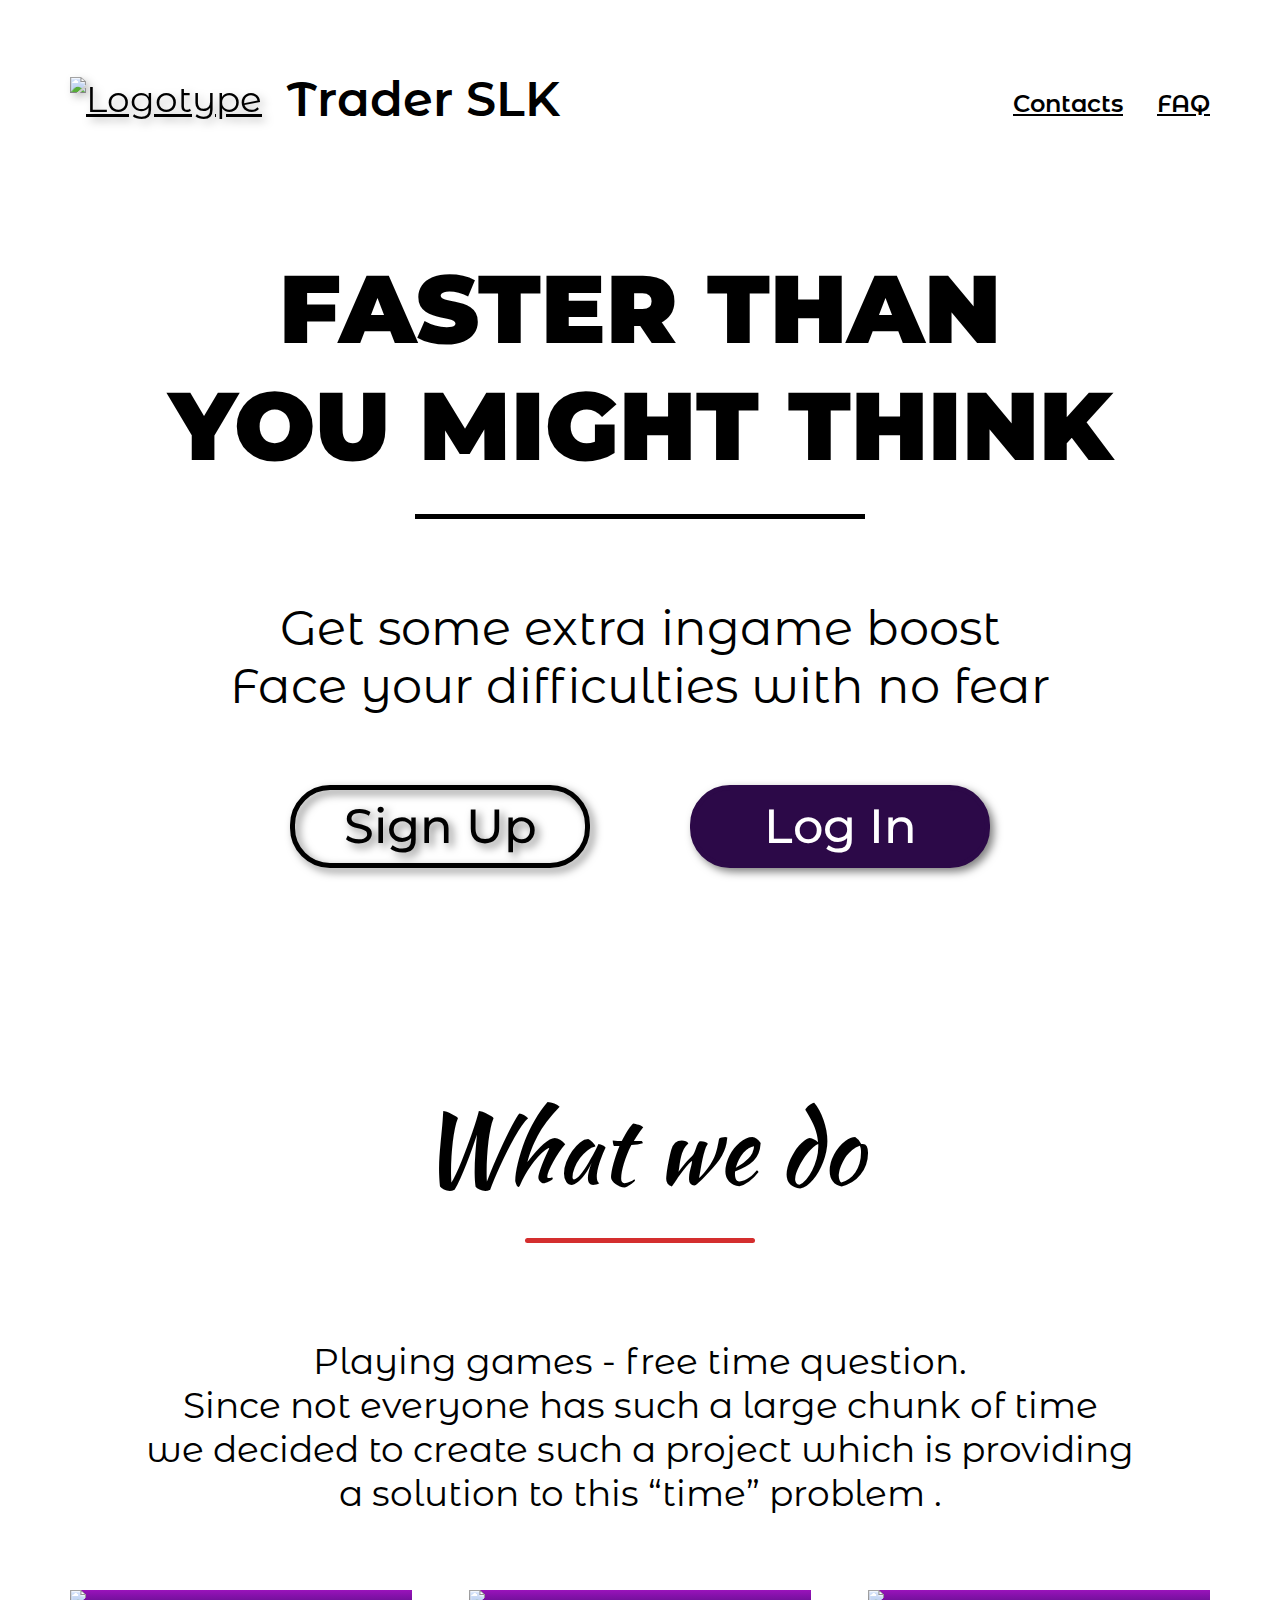
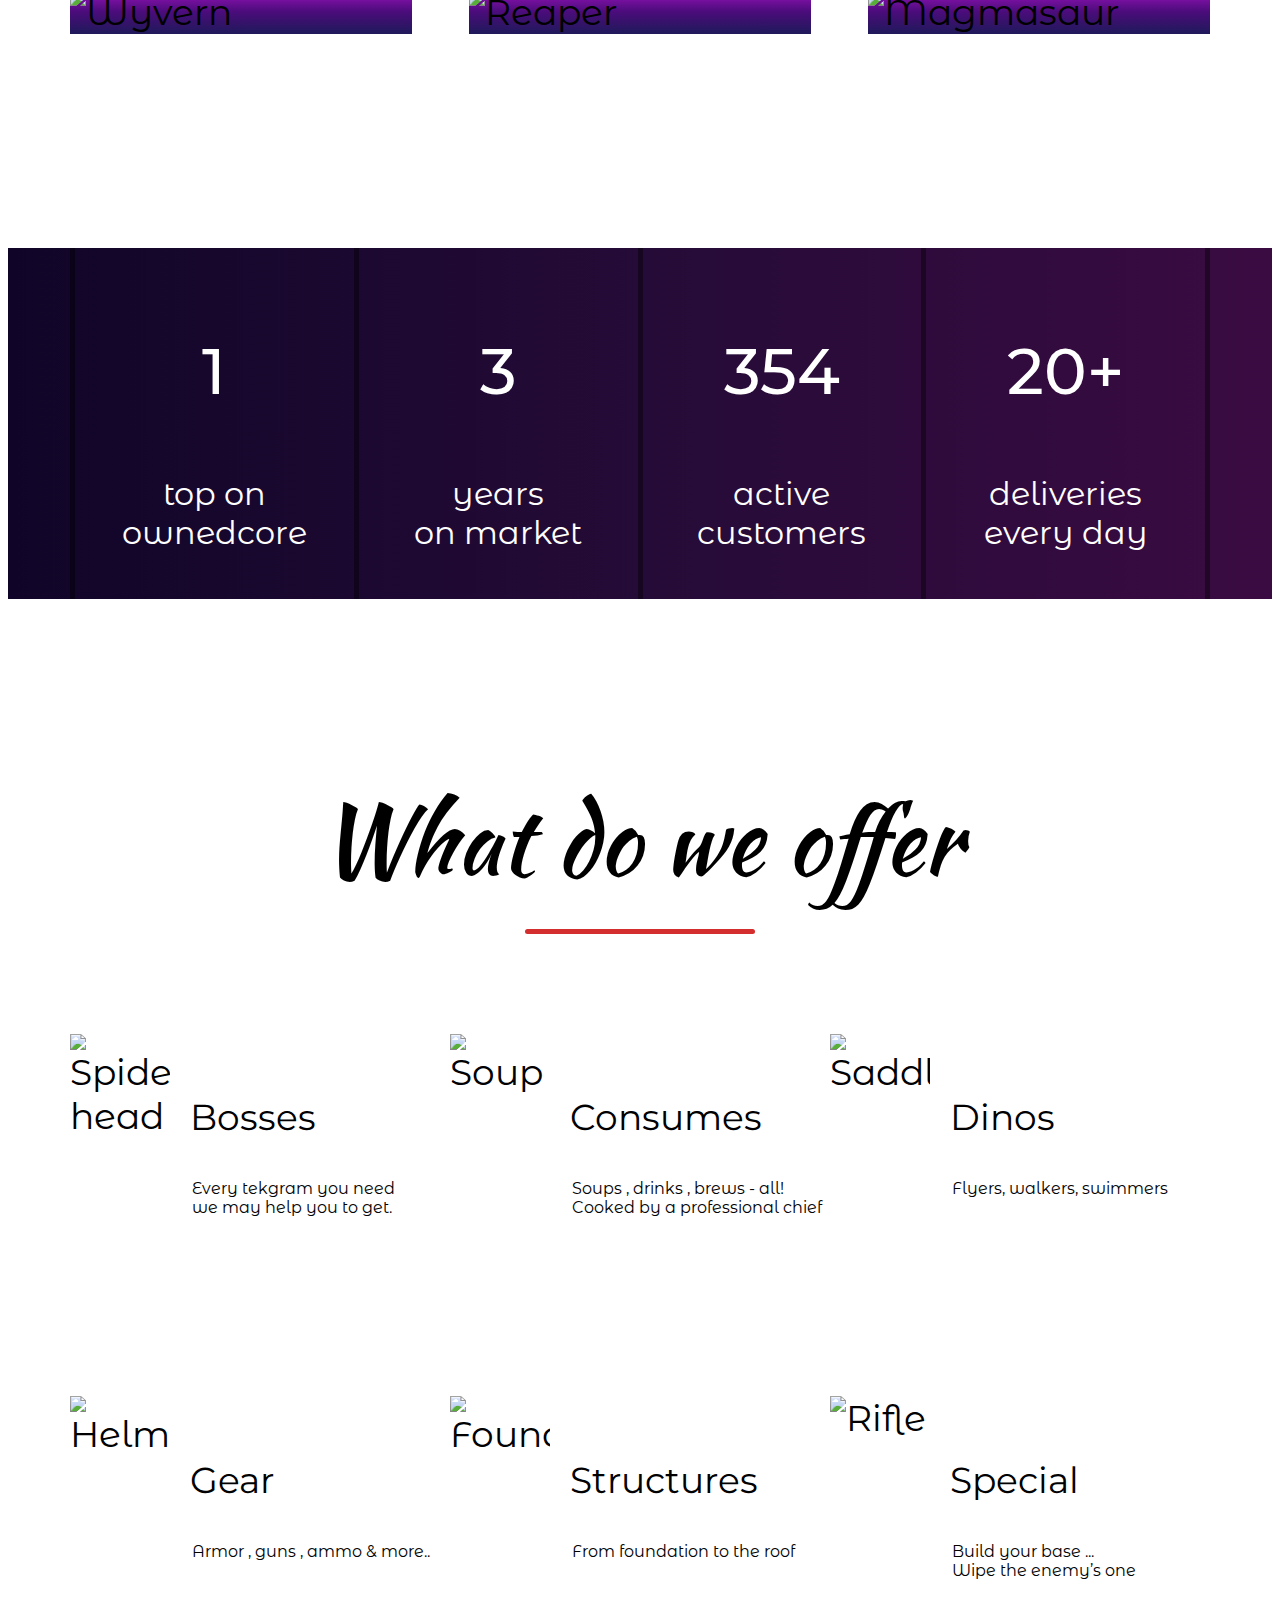
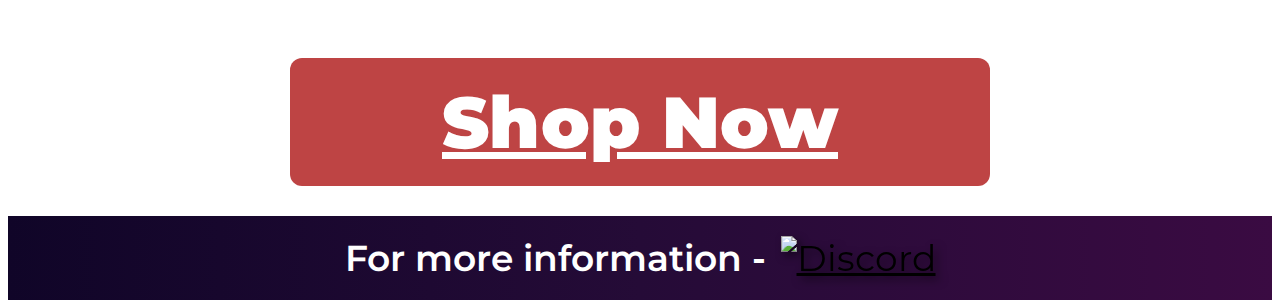
==== index.html @ 14792390 "responsive index end commit" ====
<!DOCTYPE html>
<html lang="en">

<head>
  <meta charset="UTF-8">
  <meta name="viewport" content="width=device-width, initial-scale=1, shrink-to-fit=no">
  <meta http-equiv="X-UA-Compatible" content="ie=edge">
  <meta name="author" content="Artem Dyadyushko">
  <link rel="stylesheet" href="css/index.css">
  <link rel="stylesheet" href="css/reset.css">
  <link rel="stylesheet" href="css/responsive.css">
  <title>SLK - Main page</title>
</head>

<body>

  <header>

    <div class="container">

      <div class="inner_header">

        <div class="logo">
          <a href="index.html"><img src="img/index/logo.svg" alt="Logotype"></a>
          <h1>Trader SLK</h1>
        </div>

        <div class="burger_menu">
          <button type="button" name="burger">☰</button>
        </div>

        <nav>
          <a href="#footer">Contacts</a>
          <a href="faq.html">FAQ</a>
        </nav>

      </div>

      <div class="intro">

        <div class="intro_title">
          <h2>Faster than<br>you might think</h2>
          <h1>Get some extra ingame boost<br>Face your difficulties with no fear</h1>
        </div>

        <div class="intro_buttons">
          <button type="button" name="signup" class="signup_button">Sign Up</button>
          <button type="button" name="login" class="login_button">Log In</button>
        </div>

      </div> <!-- intro -->
    </div> <!-- container -->
  </header>

  <section id="first_section">

    <div class="container">

      <div class="section_title">
        <h3>What we do</h3>
        <p>Playing games - free time question.<br>
          Since not everyone has such a large chunk of time<br>
          we decided to create such a project which is providing<br>
          a solution to this “time” problem . </p>
      </div>

      <div class="section_images">

        <div class="image_block">
          <div class="image_container">
            <img src="img/index/wyvern.jpg" alt="Wyvern">
            <span>Preparing all<br>resourses</span>
          </div>
        </div>

        <div class="image_block">
          <div class="image_container">
            <img src="img/index/reaper.jpg" alt="Reaper">
            <span>Taming<br>dinosaurs</span>
          </div>
        </div>

        <div class="image_block">
          <div class="image_container">
            <img src="img/index/magmasaur.jpg" alt="Magmasaur">
            <span>Building<br>the base</span>
          </div>
        </div>

      </div> <!-- section images -->
    </div> <!-- container -->
  </section>

  <div class="statistics">

    <div class="container">

      <div class="statistics_panel">

        <div class="stat_block">
          <div class="stat_desc">
            <p>1</p>
            <h2>top on<br>ownedcore</h2>
          </div>
        </div>

        <div class="stat_block">
          <div class="stat_desc">
            <p>3</p>
            <h2>years<br>on market</h2>
          </div>
        </div>

        <div class="stat_block">
          <div class="stat_desc">
            <p>354</p>
            <h2>active<br>customers</h2>
          </div>
        </div>

        <div class="stat_block">
          <div class="stat_desc">
            <p>20+</p>
            <h2>deliveries<br>every day</h2>
          </div>
        </div>

      </div> <!-- statistics panel -->
    </div> <!-- container -->
  </div> <!-- statistics -->

  <section id="second_section">

    <div class="container">

      <div class="section_title">
        <h3>What do we offer</h3>
      </div>

      <div class="offer_panel">

        <div class="offer_block">
          <img src="img/index/bosses.svg" alt="Spider head">
          <h2>Bosses</h2>
          <p>Every tekgram you need<br>we may help you to get.</p>
        </div>

        <div class="offer_block">
          <img src="img/index/consumable.svg" alt="Soup">
          <h2>Consumes</h2>
          <p>Soups , drinks , brews - all!<br>Cooked by a professional chief</p>
        </div>

        <div class="offer_block">
          <img src="img/index/dinos.svg" alt="Saddle">
          <h2>Dinos</h2>
          <p>Flyers, walkers, swimmers</p>
        </div>

        <div class="offer_block">
          <img src="img/index/gear.svg" alt="Helmet">
          <h2>Gear</h2>
          <p>Armor , guns , ammo & more..</p>
        </div>

        <div class="offer_block">
          <img src="img/index/structures.svg" alt="Foundation">
          <h2>Structures</h2>
          <p>From foundation to the roof</p>
        </div>

        <div class="offer_block">
          <img src="img/index/special.svg" alt="Rifle">
          <h2>Special</h2>
          <p>Build your base ...<br>Wipe the enemy’s one</p>
        </div>

      </div> <!-- offer panel-->

      <div class="offer_button">
        <a href="shop.html">Shop Now</a>
      </div>
    </div> <!-- container -->
  </section>

  <footer id="footer">

    <div class="container">

      <div class="discord">
        <span>For more information -</span>
        <a href="#"><img src="img/index/discord.svg" alt="Discord"></a>
      </div>

    </div>
  </footer>
</body>

</html>
---- css/index.css ----
@import url('https://fonts.googleapis.com/css2?family=Kaushan+Script&family=Montserrat+Alternates:wght@100;200;300;400;500;600;700;800;900&family=Montserrat:wght@100;200;300;400;500;600;700;800;900&display=swap');

/* general */
:root {
  font-size: 36px;
  font-weight: 400;
  font-family: "Montserrat Alternates", sans-serif;
  color: black;
  --button-hover-color: rgb(196, 68, 194);
}

.container {
  max-width: 1140px;
  margin: auto;
}

a {
  color: black;
}

/* header */
body header {
  margin: auto;
  height: 100vh;
  max-height: 940px;
  min-height: 880px;
  max-width: 1920px;
  background: url("https://fluxick.github.io/project_slk/img/index/header.jpg") no-repeat;
  background-size: cover;
}

.inner_header {
  display: flex;
  justify-content: space-between;
  align-items: center;
  padding-top: 30px;
}

/* logo */
.logo {
  display: flex;
  justify-content: space-between;
  align-items: center;
}

.logo img {
  filter: drop-shadow(4px 4px 4px rgba(0, 0, 0, 0.25));
}

.logo h1 {
  font-size: 48px;
  font-weight: 600;
  padding-left: 25px;
}

/* nav */
.burger_menu button {
  font-size: 60px;
  background: none;
  transition: color .1s linear;
  display: none;
}

.burger_menu button:hover {
  cursor: pointer;
  color: rgb(46, 17, 107);
}

nav a {
  font-size: 24px;
  font-weight: 600;
  margin-left: 25px;
  transition: all .1s linear;
}

nav a:hover {
  color: white;
  text-decoration: underline;
}

/* intro */
.intro {
  text-align: center;
  margin-top: 90px;
}

.intro_title h2 {
  font-size: 96px;
  font-family: "Montserrat", sans-serif;
  font-weight: 900;
  text-transform: uppercase;
}

.intro_title h2:after {
  content: "";
  display: block;
  height: 5px;
  width: 450px;
  background: black;
  margin: 30px auto 0;
  ;
}

.intro_title h1 {
  margin-top: 40px;
  font-weight: 400;
  font-size: 48px;
}

/* intro buttons */
.intro_buttons {
  max-width: 700px;
  margin: auto;
  display: flex;
  justify-content: space-between;
  margin-top: 70px;
}

.intro_buttons button {
  font-size: 48px;
  font-weight: 500;
  font-family: "Montserrat", sans-serif;
  width: 300px;
  padding: 7.5px 0;
  border-radius: 40px;
}

.signup_button {
  filter: drop-shadow(4px 4px 4px rgba(0, 0, 0, 0.5));
  transition: .1s linear;
  background: none;
  border: 5px solid black;
}

.signup_button:hover {
  background: var(--button-hover-color);
  border: 5px solid var(--button-hover-color);
  color: white;
  cursor: pointer;
}

.login_button {
  filter: drop-shadow(4px 4px 4px rgba(0, 0, 0, 0.5));
  transition: .1s linear;
  background: #2c0948;
  border: 5px solid #2c0948;
  color: white;
}

.login_button:hover {
  background: var(--button-hover-color);
  border: 5px solid var(--button-hover-color);
  color: white;
  cursor: pointer;
}

/* first section */
section {
  min-height: 940px;
  max-height: 980px;
}

.section_title {
  padding-top: 75px;
  text-align: center;
}

.section_title h3 {
  font-family: "Kaushan Script", sans-serif;
  font-size: 96px;
  font-weight: 400;
  white-space: nowrap;
}

.section_title h3:after {
  content: "";
  display: block;
  height: 5px;
  width: 230px;
  margin: 20px auto 0;
  border-radius: 20px;
  background: #d42e2e;
}

.section_title p {
  margin-top: 70px;
}

/* section images */
.section_images {
  display: flex;
  justify-content: space-between;
  margin-top: 75px;
  padding-bottom: 75px;
}

.image_block {
  width: 30%;
  background: #0a0938;
}

.image_container {
  position: relative;
  width: 100%;
  background: linear-gradient(to bottom, #9913bb, #4a0c7a, #1f1a5a);
  transition: all linear .2s;
}

.image_block:hover .image_container {
  transform: translate(-10%, -10%)
}

.image_container span {
  width: 100%;
  font-family: "Montserrat", sans-serif;
  font-size: 48px;
  color: white;
  font-weight: 900;
  text-align: center;
  opacity: 0;
  position: absolute;
  top: 50%;
  left: 0;
  z-index: 2;
  transform: translate3d(0, -50%, 0);
  transition: all linear .15s;
}

.image_container img {
  width: 100%;
  display: block;
  transition: all linear .15s;
}

.image_block:hover img {
  opacity: .25;
  filter: blur(1px);
}

.image_block:hover span {
  opacity: 1;
}

/* statistics */
.statistics {
  background: linear-gradient(to right, #100528, #250b37, #3a0b42);
  max-width: 1920px;
  margin: auto;
}

.statistics_panel {
  display: flex;
}

.stat_block {
  flex: 1 1 0;
  color: white;
  border-left: 5px solid rgba(0, 0, 0, 0.4);
}

.stat_desc {
  text-align: center;
  padding: 20px 0;
}

.statistics_panel .stat_block:last-child {
  border-right: 5px solid rgba(0, 0, 0, 0.4);
}

.stat_desc p {
  font-size: 64px;
  font-weight: 500;
}

.stat_block h2 {
  font-size: 32px;
  font-weight: 400;
}

/* second section */
#second_section {
  max-height: none;
}

.offer_panel {
  display: grid;
  grid-template: 66% 33%/ 1fr 1fr 1fr;
  margin: 100px 0 75px;
}

.offer_block {
  position: relative;
  margin-bottom: 75px;
}

.offer_block img {
  position: absolute;
  width: 100px;
}

.offer_block h2 {
  font-size: 36px;
  font-weight: 400;
  font-family: "Montserrat", sans-serif;
  padding: 32px 0 0 120px;
}

.offer_block p {
  font-size: 16px;
  padding: 10px 0 0 122px;
}

/* offer button */
.offer_button a {
  display: block;
  width: 700px;
  margin: auto;
  padding: 20px 0;
  border-radius: 12px;
  background: #be4444;
  color: white;
  text-align: center;
  transition: linear .1s;
  font-size: 72px;
  font-weight: 900;
  font-family: "Montserrat", sans-serif;
}

.offer_button {
  display: block;
  padding-bottom: 30px;
}

.offer_button:hover {
  background: #6f1111;
}

/* footer */
#footer {
  background: linear-gradient(to right, #100528, #250b37, #3a0b42);
  max-width: 1920px;
  margin: auto;
}

.discord {
  display: flex;
  align-items: center;
  justify-content: center;
  padding: 20px 0;
}

.discord a {
  margin-left: 15px;
  filter: drop-shadow(4px 4px 4px rgba(0, 0, 0, 0.5))
}

.discord span {
  font-family: "Montserrat", sans-serif;
  font-size: 36px;
  font-weight: 600;
  color: white;
}

.discord img {
  transition: .1s linear;
}

.discord img:hover {
  transform: translate(-4px, -4px);
}
---- css/responsive.css ----
@media screen and (max-width: 1200px) {
  .container {
    width: 1140px;
  }
}

@media screen and (max-width: 1199px) {
  .container {
    width: 960px;
  }

  /* first section */
  section {
    max-height: auto;
    min-height: auto;
  }

  .section_title p {
    font-size: 32px;
    margin-top: 40px;
  }

  .section_title h3 {
    font-size: 84px;
  }

  .section_title h3:after {
    width: 150px;
  }

  .image_container span {
    font-size: 40px;
  }

  .section_title {
    padding-top: 35px;
  }
}

@media screen and (max-width: 991px) {
  .container {
    width: 720px;
  }

  /* header */
  body header {
    max-height: 780px;
    min-height: 740px;
  }

  .intro_title h2 {
    font-size: 72px;
  }

  .intro_title h1 {
    font-size: 42px;
  }

  .logo h1 {
    display: none;
  }

  .intro {
    margin-top: 45px;
  }

  .intro_title h2:after {
    height: 4px;
    width: 300px;
    margin top: 30px;
  }

  .intro_title h1 {
    margin-top: 30px;
  }

  /* first section */
  .section_title p {
    font-size: 26px;
  }

  .section_images {
    margin-top: 50px;
    padding-bottom: 50px;
  }

  .image_container span {
    font-size: 30px;
  }

  /* statistics */
  .stat_desc p {
    font-size: 54px;
  }

  .stat_block h2 {
    font-size: 28px;
  }

  /* second section */
  .offer_panel {
    grid-template: 1fr 1fr 1fr / 50% 50%;
  }

  .offer_block {
    margin-bottom: 30px;
  }

  .offer_panel {
    margin: 35px auto;
  }
}

@media screen and (max-width: 767px) {
  .container {
    width: 540px;
  }

  /* header */
  body header .intro_title h2 {
    font-size: 52px;
  }

  .intro_title h1 {
    font-size: 30px;
  }

  .intro_title h2:after {
    width: 200px;
  }

  nav {
    display: none;
  }

  .burger_menu button {
    display: block;
  }

  .intro_buttons {
    flex-direction: column;
    align-items: center;
    margin: 20px 0 0 0;
  }

  .intro_buttons button {
    margin-top: 30px;
    width: 500px;
  }

  /* first section */
  .section_title p {
    font-size: 19px;
    margin-top: 25px;
  }

  .image_container span {
    font-size: 20px;
  }

  .section_title h3 {
    font-size: 72px;
  }

  .section_title h3:after {
    width: 120px;
    margin: 0 auto;
  }

  .section_images {
    flex-direction: column;
    align-items: center;
  }

  .image_block {
    border-radius: 100px;
    margin-bottom: 15px;
  }

  .image_container {
    border-radius: 100px;
  }

  .image_block:hover .image_container {
    transform: none;
  }

  .section_images .image_block:last-child {
    margin: 0;
  }

  .image_container img {
    border-radius: 100px;
  }

  .image_block img {
    opacity: .25;
    filter: blur(1px);
  }

  .image_block span {
    opacity: 1;
  }

  /* statistics */
  .statistics>div {
    width: 100%;
  }

  .stat_desc p {
    font-size: 40px;
  }

  .stat_block h2 {
    font-size: 20px;
  }

  .statistics_panel .stat_block:first-child {
    border-left: none;
  }

  .statistics_panel .stat_block:last-child {
    border-right: none;
  }

  /* second section */
  .offer_panel {
    grid-template: repeat(6, 1fr) / 100%;
  }

  .offer_block {
    margin-bottom: 10px;
  }

  .offer_button a {
    width: 540px;
    font-size: 48px;
    margin-bottom: 20px;
  }

  /* footer */
  .discord span {
    font-size: 28px;
  }
}

@media screen and (max-width: 575px) {
  .container {
    width: 100%;
    padding: 0 15px;
  }

  /* header */
  body header {
    max-height: 610px;
    min-height: 580px;
  }

  .intro_buttons button {
    width: 220px;
    font-size: 32px;
  }

  body header .intro_title h2 {
    font-size: 28px;
  }

  .logo a img {
    width: 80px;
  }

  .intro_title h1 {
    font-size: 17px;
  }

  .intro_title h2:after {
    width: 150px;
  }

  .intro_buttons button {}

  /* first section */
  .section_title p {
    font-size: 10px;
    margin-top: 20px;
  }

  .image_container span {
    font-size: 11px;
  }

  .section_title h3 {
    font-size: 52px;
  }

  .section_title p {
    line-height: 150%;
    font-size: 3.25vw;
  }

  .section_title h3:after {
    width: 120px;
    height: 3px;
    margin: 5px auto;
  }

  .section_images {
    margin-top: 25px;
    padding-bottom: 25px;
  }

  /* statistics */
  .statistics>div {
    padding: 0;
  }

  .stat_block h2 {
    font-size: 12px;
  }

  .stat_block p {
    font-size: 24px;
  }

  /* second section */
  .section_title h3 {
    font-size: 12vw;
  }

  .section_title h3:after {
    width: 80px;
  }

  .offer_block h2 {
    font-size: 6vw;
    padding: 25px 0 0 100px;
  }

  .offer_block p {
    font-size: 3.3vw;
    padding: 10px 0 0 100px;
  }

  .offer_block img {
    width: 75px;
  }

  .offer_button a {
    width: 250px;
    font-size: 24px;
  }

  /* footer */
  .discord {
    padding: 5px 0;
  }

  .discord span {
    font-size: 14px;
  }

  .discord img {
    width: 50px;
  }
}
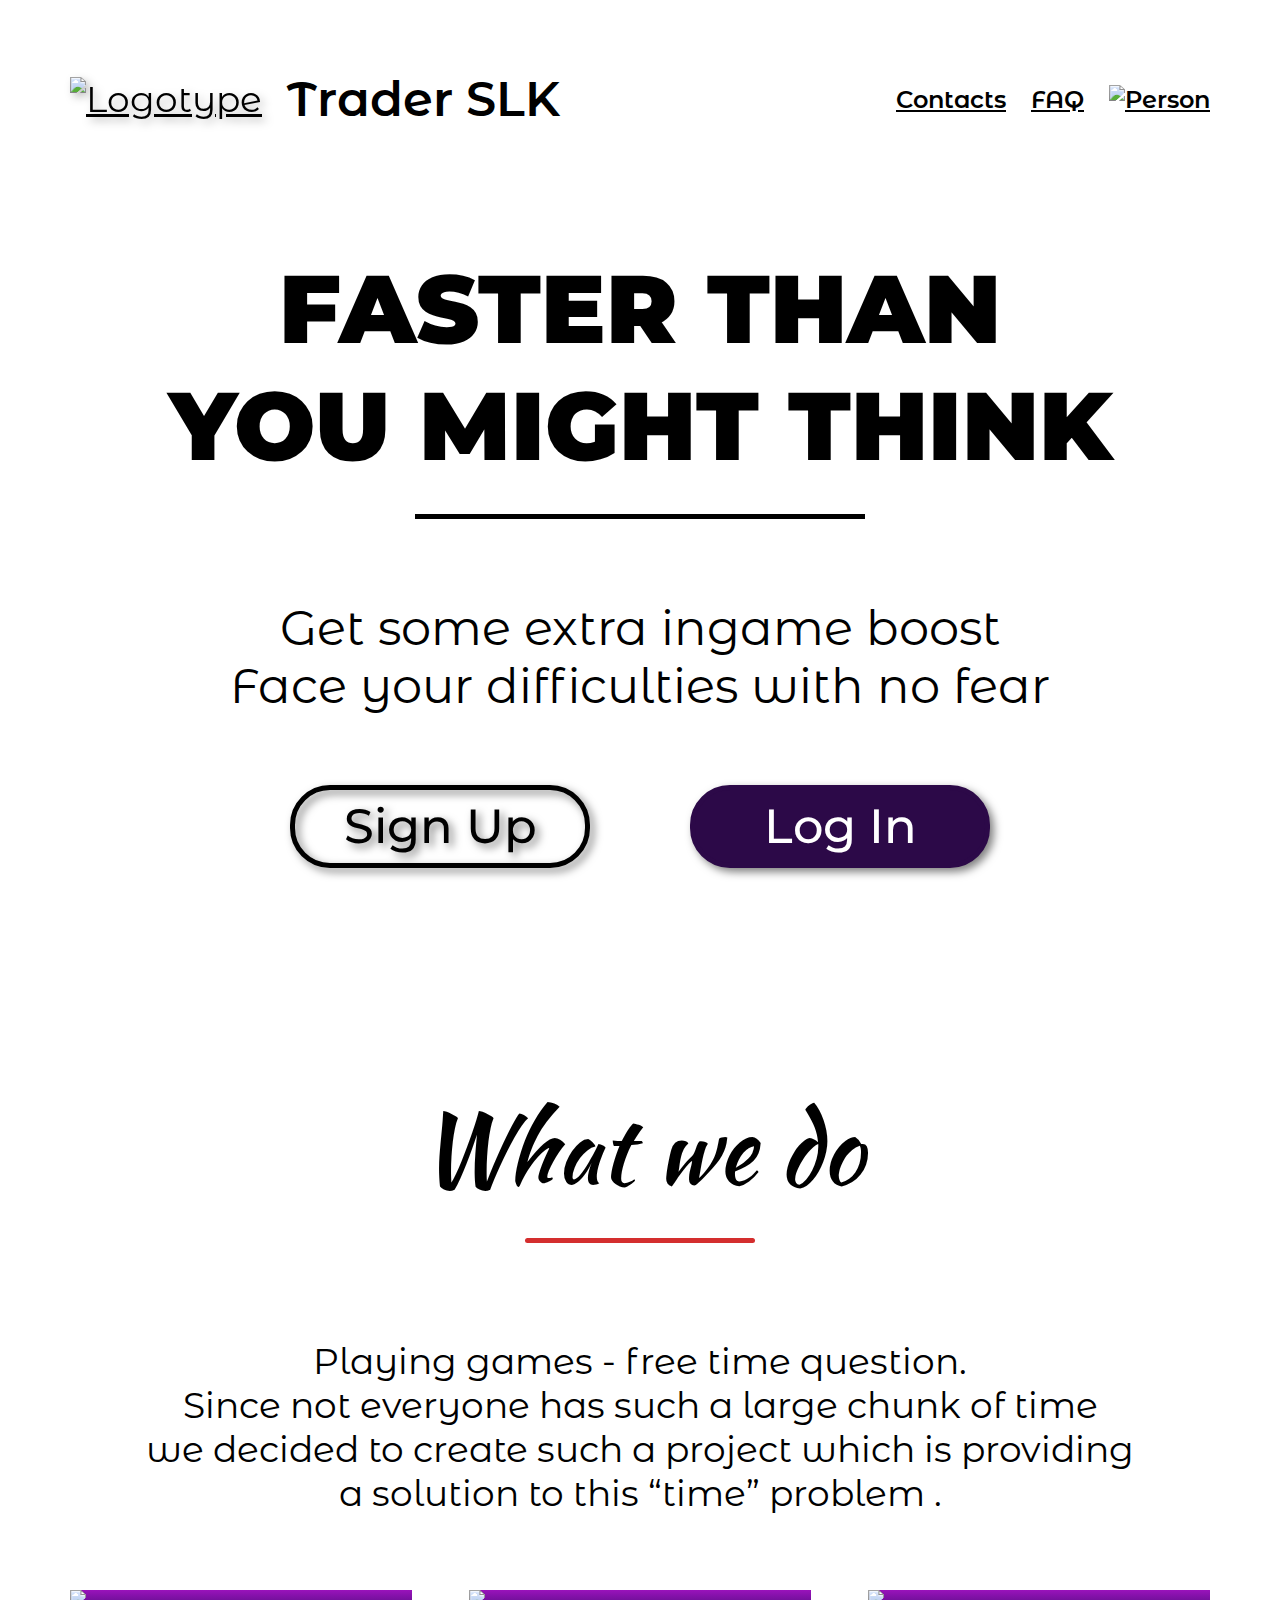
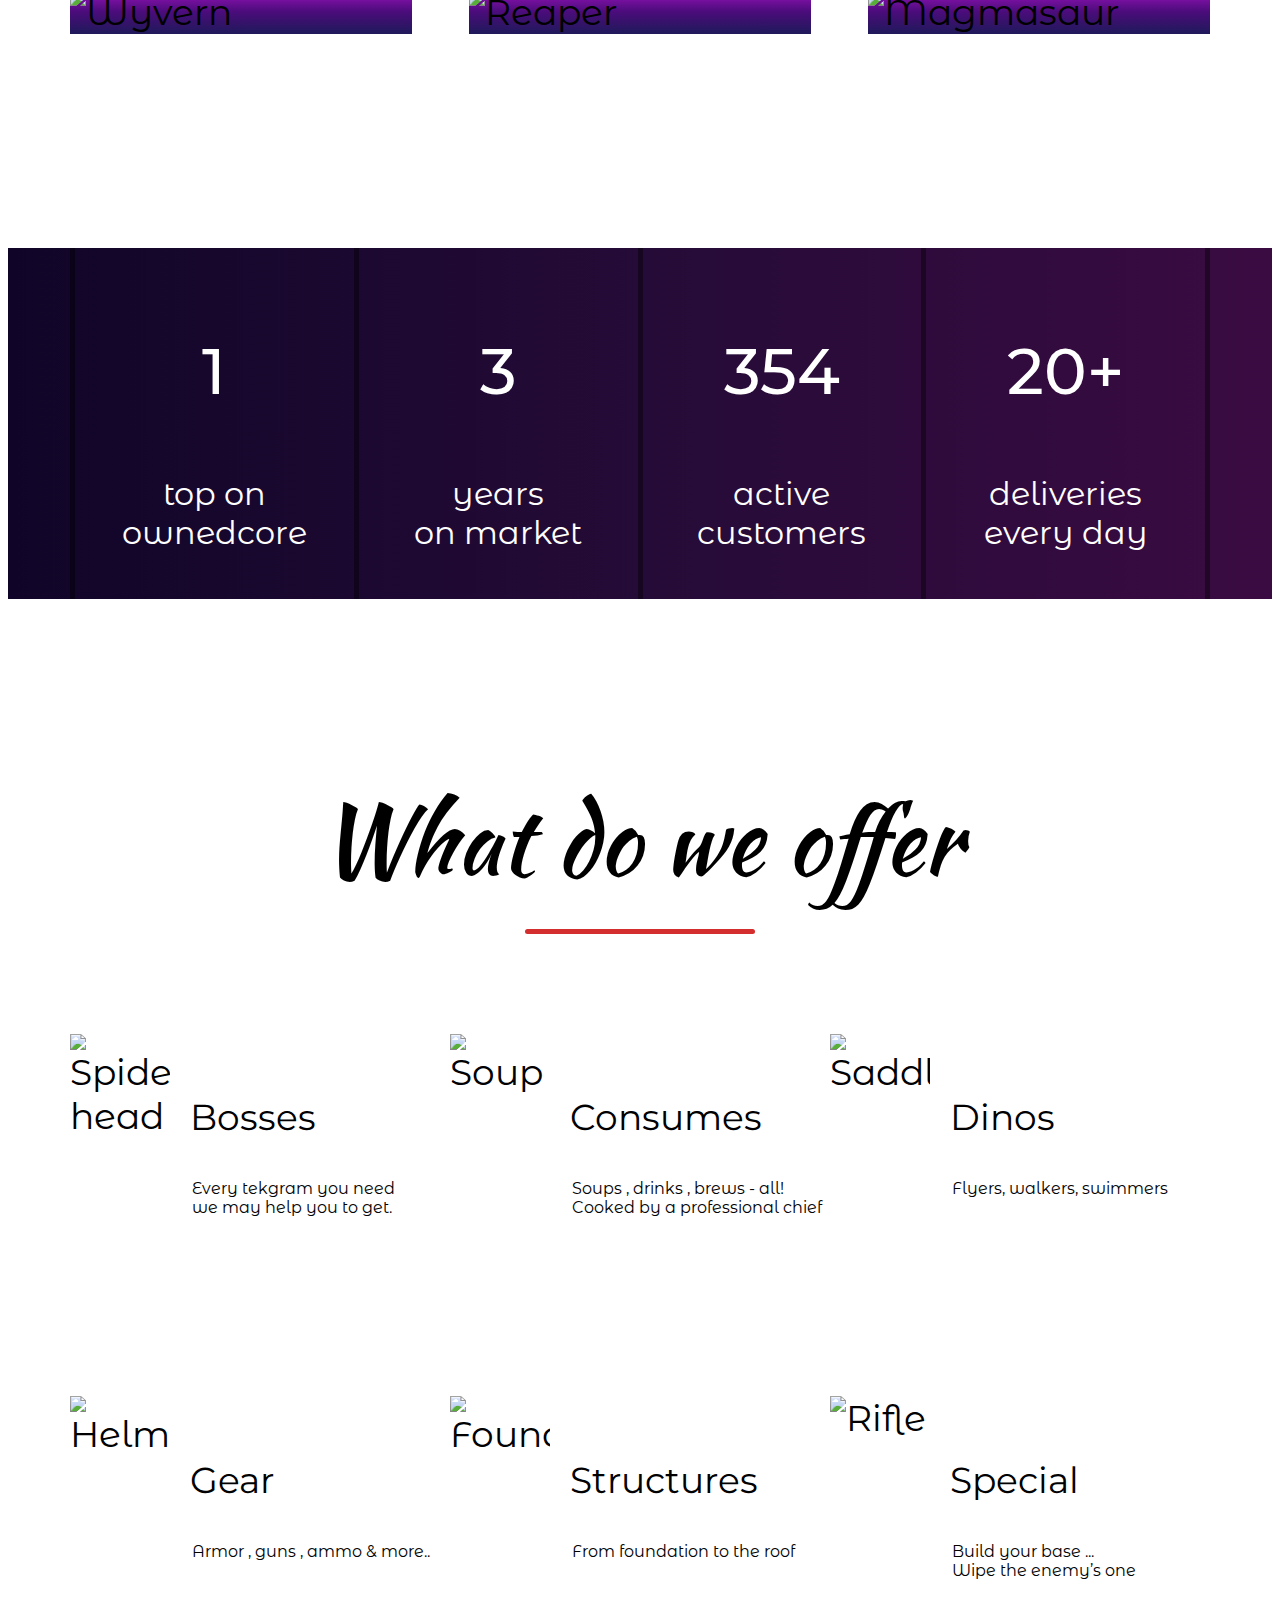
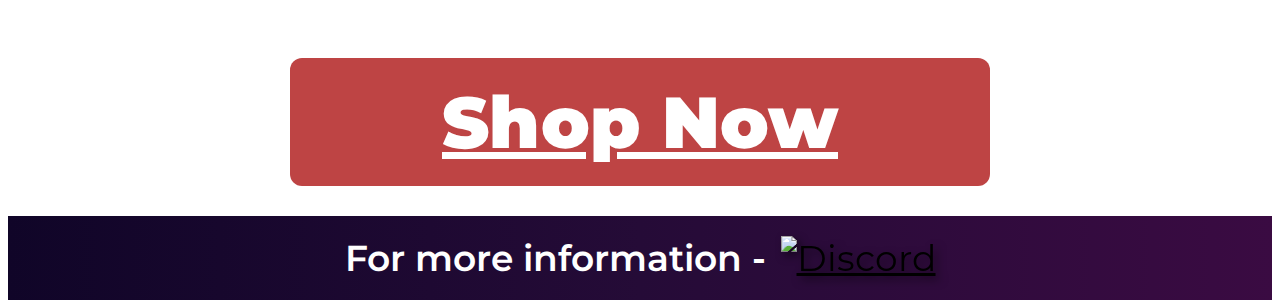
==== commit b4b09ac0: "first Js" ====
--- a/index.html
+++ b/index.html
@@ -8,7 +8,6 @@
   <meta name="author" content="Artem Dyadyushko">
   <link rel="stylesheet" href="css/index.css">
   <link rel="stylesheet" href="css/reset.css">
-  <link rel="stylesheet" href="css/responsive.css">
   <title>SLK - Main page</title>
 </head>
 
@@ -24,16 +23,21 @@
           <a href="index.html"><img src="img/index/logo.svg" alt="Logotype"></a>
           <h1>Trader SLK</h1>
         </div>
-
-        <div class="burger_menu">
-          <button type="button" name="burger">☰</button>
-        </div>
+          <button type="button" name="burger" class="burger_menu burger_menu_line">
+            <span></span>
+          </button>
 
         <nav>
           <a href="#footer">Contacts</a>
           <a href="faq.html">FAQ</a>
+          <a href="#"><img src="img/index/account.svg" alt="Person"></a>
         </nav>
 
+      </div>
+
+      <div class="hamb_nav">
+        <a href="#footer">Contacts</a>
+        <a href="faq.html">FAQ</a>
       </div>
 
       <div class="intro">
@@ -194,6 +198,7 @@
 
     </div>
   </footer>
+  <script src="js/burger.js" charset="utf-8"></script>
 </body>
 
 </html>
--- a/css/index.css
+++ b/css/index.css
@@ -54,16 +54,107 @@
 }
 
 /* nav */
-.burger_menu button {
+.burger_menu {
+  position: relative;
   font-size: 60px;
   background: none;
-  transition: color .1s linear;
+  transition: all .2s linear;
   display: none;
-}
-
-.burger_menu button:hover {
+  height: 50px;
+  width: 50px;
+}
+
+.burger_menu:hover {
   cursor: pointer;
-  color: rgb(46, 17, 107);
+  filter: drop-shadow(1.5px 1.5px 1px rgba(0, 0, 0, 0.5));
+}
+
+.burger_menu span {
+  display: block;
+  position: absolute;
+  top: 50%;
+  left: 0;
+  width: 100%;
+  height: 7px;
+  transform: translate3d(0, -50%, 0);
+  background: black;
+}
+
+.burger_menu span:before, .burger_menu span:after {
+  position: absolute;
+  display: block;
+  left: 0;
+  width: 100%;
+  height: 7px;
+  background: black;
+  content: "";
+}
+
+.burger_menu span:before {
+  top: -15px;
+}
+
+.burger_menu span:after {
+  top: 15px;
+}
+
+.burger_menu_line span {
+  transition: background 0s .3s;
+}
+
+.burger_menu_line span:before, .burger_menu_line span:after {
+  transition-duration: .3s, .3s;
+  transition-delay: .3s, 0s;
+}
+
+.burger_menu_line span:before {
+  transition-property: top, transform;
+}
+
+.burger_menu_line span:after {
+  transition-property: top, transform;
+}
+
+.burger_menu_line.active span {
+  background: transparent;
+}
+
+.burger_menu_line.active span:after {
+  top: 0;
+  transform: rotate(45deg);
+}
+
+.burger_menu_line.active span:before {
+  top: 0;
+  transform: rotate(-45deg);
+}
+
+.burger_menu_line.active span:before, .burger_menu_line.active span:after {
+  transition-delay: 0s, .3s;
+}
+
+.hamb_nav {
+  display: none;
+  flex-direction: column;
+  align-items: flex-end;
+}
+
+.hamb_nav a {
+  font-size: 24px;
+  font-weight: 600;
+  margin-left: 25px;
+  transition: all .1s linear;
+}
+
+.hamb_nav a:hover {
+  color: white;
+  text-decoration: underline;
+}
+
+/* actual nav */
+nav {
+  display: flex;
+  align-items: center;
 }
 
 nav a {
@@ -98,7 +189,6 @@
   width: 450px;
   background: black;
   margin: 30px auto 0;
-  ;
 }
 
 .intro_title h1 {
@@ -331,7 +421,7 @@
   padding-bottom: 30px;
 }
 
-.offer_button:hover {
+.offer_button a:hover {
   background: #6f1111;
 }
 
@@ -368,3 +458,377 @@
 .discord img:hover {
   transform: translate(-4px, -4px);
 }
+
+/* responsive */
+@media screen and (max-width: 1200px) {
+  .container {
+    width: 1140px;
+  }
+}
+
+@media screen and (max-width: 1199px) {
+  .container {
+    width: 960px;
+  }
+
+  /* first section */
+  section {
+    max-height: auto;
+    min-height: auto;
+  }
+
+  .section_title p {
+    font-size: 32px;
+    margin-top: 40px;
+  }
+
+  .section_title h3 {
+    font-size: 84px;
+  }
+
+  .section_title h3:after {
+    width: 150px;
+  }
+
+  .image_container span {
+    font-size: 40px;
+  }
+
+  .section_title {
+    padding-top: 35px;
+  }
+}
+
+@media screen and (max-width: 991px) {
+  .container {
+    width: 720px;
+  }
+
+  /* header */
+  body header {
+    max-height: 780px;
+    min-height: 740px;
+  }
+
+  .intro_title h2 {
+    font-size: 72px;
+  }
+
+  .intro_title h1 {
+    font-size: 42px;
+  }
+
+  .logo h1 {
+    display: none;
+  }
+
+  .intro {
+    margin-top: 45px;
+  }
+
+  .intro_title h2:after {
+    height: 4px;
+    width: 300px;
+    margin top: 30px;
+  }
+
+  .intro_title h1 {
+    margin-top: 30px;
+  }
+
+  /* first section */
+  .section_title p {
+    font-size: 26px;
+  }
+
+  .section_images {
+    margin-top: 50px;
+    padding-bottom: 50px;
+  }
+
+  .image_container span {
+    font-size: 30px;
+  }
+
+  /* statistics */
+  .stat_desc p {
+    font-size: 54px;
+  }
+
+  .stat_block h2 {
+    font-size: 28px;
+  }
+
+  /* second section */
+  .offer_panel {
+    grid-template: 1fr 1fr 1fr / 50% 50%;
+  }
+
+  .offer_block {
+    margin-bottom: 30px;
+  }
+
+  .offer_panel {
+    margin: 35px auto;
+  }
+}
+
+@media screen and (max-width: 767px) {
+  .container {
+    width: 540px;
+  }
+
+  /* header */
+  body header .intro_title h2 {
+    font-size: 52px;
+  }
+
+  .intro_title h1 {
+    font-size: 30px;
+  }
+
+  .intro_title h2:after {
+    width: 200px;
+  }
+
+  nav {
+    display: none;
+  }
+
+  .hamb_nav {
+    display: none;
+    transition: display ease 3s;
+  }
+
+  .hamb_nav.nav_active {
+    display: flex;
+  }
+
+  .burger_menu {
+    display: block;
+  }
+
+  .intro_buttons {
+    flex-direction: column;
+    align-items: center;
+    margin: 20px 0 0 0;
+  }
+
+  .intro_buttons button {
+    margin-top: 30px;
+    width: 500px;
+  }
+
+  /* first section */
+  .section_title p {
+    font-size: 19px;
+    margin-top: 25px;
+  }
+
+  .image_container span {
+    font-size: 20px;
+  }
+
+  .section_title h3 {
+    font-size: 72px;
+  }
+
+  .section_title h3:after {
+    width: 120px;
+    margin: 0 auto;
+  }
+
+  .section_images {
+    flex-direction: column;
+    align-items: center;
+  }
+
+  .image_block {
+    border-radius: 100px;
+    margin-bottom: 15px;
+  }
+
+  .image_container {
+    border-radius: 100px;
+  }
+
+  .image_block:hover .image_container {
+    transform: none;
+  }
+
+  .section_images .image_block:last-child {
+    margin: 0;
+  }
+
+  .image_container img {
+    border-radius: 100px;
+  }
+
+  .image_block img {
+    opacity: .25;
+    filter: blur(1px);
+  }
+
+  .image_block span {
+    opacity: 1;
+  }
+
+  /* statistics */
+  .statistics>div {
+    width: 100%;
+  }
+
+  .stat_desc p {
+    font-size: 40px;
+  }
+
+  .stat_block h2 {
+    font-size: 20px;
+  }
+
+  .statistics_panel .stat_block:first-child {
+    border-left: none;
+  }
+
+  .statistics_panel .stat_block:last-child {
+    border-right: none;
+  }
+
+  /* second section */
+  .offer_panel {
+    grid-template: repeat(6, 1fr) / 100%;
+  }
+
+  .offer_block {
+    margin-bottom: 10px;
+  }
+
+  .offer_button a {
+    width: 540px;
+    font-size: 48px;
+    margin-bottom: 20px;
+  }
+
+  /* footer */
+  .discord span {
+    font-size: 28px;
+  }
+}
+
+@media screen and (max-width: 575px) {
+  .container {
+    width: 100%;
+    padding: 0 15px;
+  }
+
+  /* header */
+  body header {
+    max-height: 610px;
+    min-height: 580px;
+  }
+
+  .intro_buttons button {
+    width: 220px;
+    font-size: 32px;
+  }
+
+  body header .intro_title h2 {
+    font-size: 28px;
+  }
+
+  .logo a img {
+    width: 80px;
+  }
+
+  .intro_title h1 {
+    font-size: 17px;
+  }
+
+  .intro_title h2:after {
+    width: 150px;
+  }
+
+  /* first section */
+  .section_title p {
+    font-size: 10px;
+    margin-top: 20px;
+  }
+
+  .image_container span {
+    font-size: 11px;
+  }
+
+  .section_title h3 {
+    font-size: 52px;
+  }
+
+  .section_title p {
+    line-height: 150%;
+    font-size: 3.25vw;
+  }
+
+  .section_title h3:after {
+    width: 120px;
+    height: 3px;
+    margin: 5px auto;
+  }
+
+  .section_images {
+    margin-top: 25px;
+    padding-bottom: 25px;
+  }
+
+  /* statistics */
+  .statistics>div {
+    padding: 0;
+  }
+
+  .stat_block h2 {
+    font-size: 12px;
+  }
+
+  .stat_block p {
+    font-size: 24px;
+  }
+
+  /* second section */
+  .section_title h3 {
+    font-size: 12vw;
+  }
+
+  .section_title h3:after {
+    width: 80px;
+  }
+
+  .offer_block h2 {
+    font-size: 6vw;
+    padding: 25px 0 0 100px;
+  }
+
+  .offer_block p {
+    font-size: 3.3vw;
+    padding: 10px 0 0 100px;
+  }
+
+  .offer_block img {
+    width: 75px;
+  }
+
+  .offer_button a {
+    width: 250px;
+    font-size: 24px;
+  }
+
+  /* footer */
+  .discord {
+    padding: 5px 0;
+  }
+
+  .discord span {
+    font-size: 14px;
+  }
+
+  .discord img {
+    width: 50px;
+  }
+}
